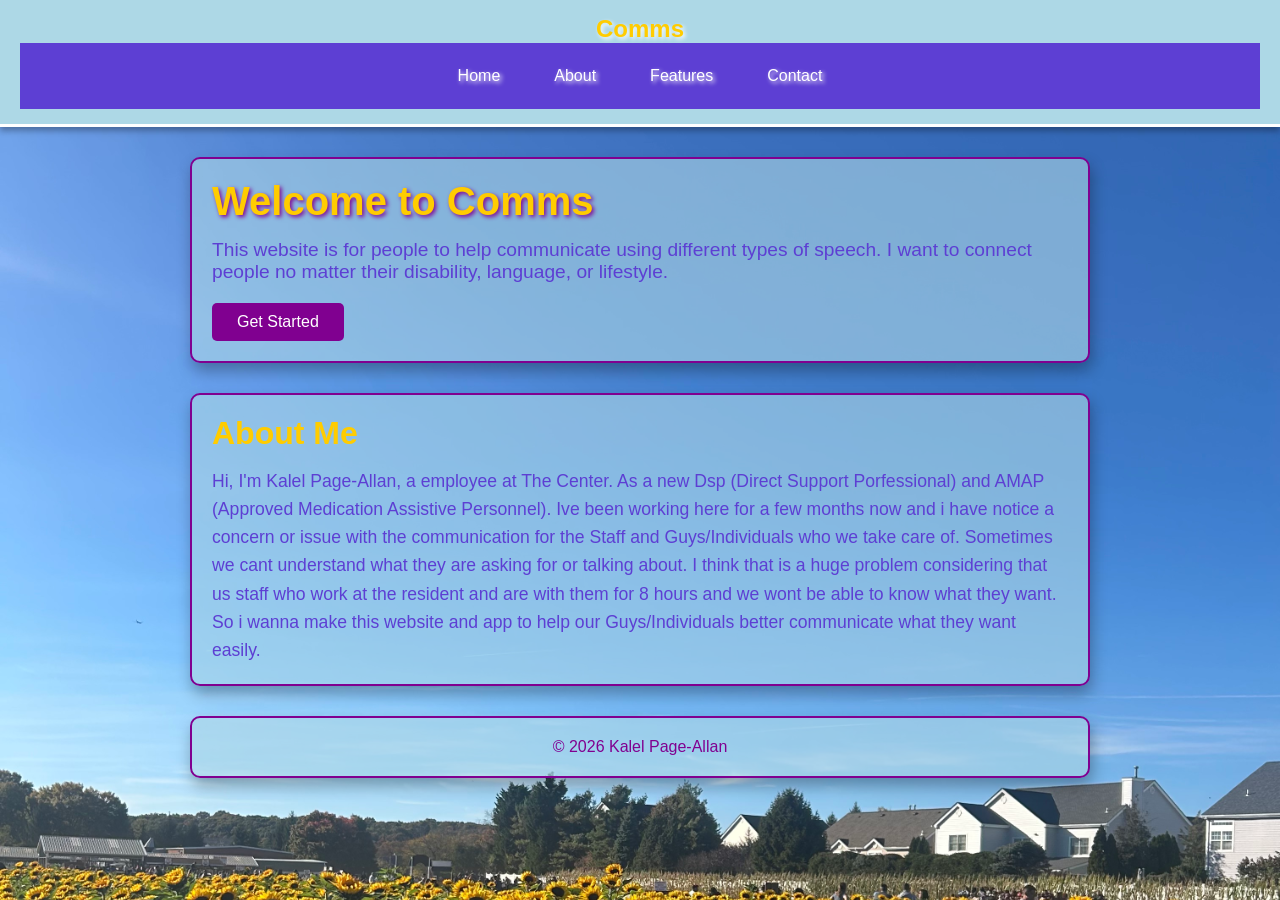
==== index.html @ a220c127 "Update About Me section with new job details" ====
<!DOCTYPE html>
<html lang="en">
<head>
    <meta charset="UTF-8">
    <meta name="viewport" content="width=device-width, initial-scale=1.0">
    <title>Comms</title>
    <link rel="stylesheet" href="Web.css">
</head>
<body>

<header class="banner">
    <h2>Comms</h2>
    <nav class="navbar">
        <a href="index.html" class="nav-link">Home</a>
        <a href="About.html" class="nav-link">About</a>
        <a href="Feature.html" class="nav-link">Features</a>
        <a href="contact.html" class="nav-link">Contact</a>
    </nav>
</header>

<!-- Hero Section -->
<section class="hero container">
    <h1>Welcome to Comms</h1>
    <p>This website is for people to help communicate using different types of speech. 
       I want to connect people no matter their disability, language, or lifestyle.</p>
    <button>Get Started</button>
</section>

<!-- About Section -->
<section class="about container">
    <h2>About Me</h2>
    <p>Hi, I'm Kalel Page-Allan, a employee at The Center. As a new Dsp (Direct Support Porfessional)
    and AMAP (Approved Medication Assistive Personnel). Ive been working here for a few months now and i 
    have notice a concern or issue with the communication for the Staff and Guys/Individuals who we take 
    care of. Sometimes we cant understand what they are asking for or talking about. I think that is a huge 
    problem considering that us staff who work at the resident and are with them for 8 hours and we wont be 
    able to know what they want. So i wanna make this website and app to help our Guys/Individuals 
    better communicate what they want easily. </p>
</section>



<footer class="container">
    <p>© 2026 Kalel Page-Allan</p>
</footer>

</body>
</html>
---- Web.css ----
/* Reset and general */
* {
  box-sizing: border-box;
  margin: 0;
  padding: 0;

}

body {
  font-family: Arial, sans-serif;
  background-image: url(IMG_1334.jpeg);
  background-size: cover;
  background-attachment: fixed;
  color: #5D3FD3
}

/* Header Banner */
.banner {
  background-color: #add8e6; /* Light blue */
  color: #ffcc00;
  padding: 15px 20px;
  text-align: center;
  font-family: Arial;
  text-transform: capitalize;
  text-shadow: 2px 2px 4px #ffffff;
  border-bottom: 3px solid #ffffff;
  box-shadow: 0 4px 6px rgba(0,0,0,0.3);

  
}

/* Navigation Bar */
.navbar {
  display: flex;
  justify-content: center;
  background-color: #5D3FD3; /* Light blue */
  padding: 10px 0;
}

.navbar a {
  color: #ffffff;
  text-decoration: none;
  padding: 12px 20px;
  font-size: 16px;
  transition: 0.3s;
  border: 2px solid transparent;
  margin: 0 5px;
  border-radius: 5px;
}

.navbar a:hover {
  background-color: #800090;
  border-color: #ffffff;
  color: #ffffff;
}

/* Container for sections */
.container {
  background-color: rgba(173, 216, 230, 0.6); /* Light blue with transparency */
  padding: 20px;
  margin: 30px auto;
  width: 85%;
  max-width: 900px;
  border-radius: 10px;
  border: 2px solid #800090;
  box-shadow: 2px 8px 15px rgba(0,0,0,0.3);
}

/* Hero Section */
.hero h1 {
  font-size: 2.5em;
  margin-bottom: 15px;
  color: #ffcc00;
  text-shadow: 2px 2px 4px #800090;
}

.hero p {
  font-size: 1.2em;
  margin-bottom: 20px;
}

.hero button {
  background-color: #800090;
  color: #ffffff;
  padding: 10px 25px;
  border: none;
  border-radius: 5px;
  font-size: 1em;
  cursor: pointer;
  transition: 0.3s;
}

.hero button:hover {
  background-color: #ffcc00;
  color: #000000;
}

/* About Section */
.about h2 {
  font-size: 2em;
  margin-bottom: 15px;
  color: #ffcc00;
}

.about p {
  font-size: 1.1em;
  line-height: 1.6;
}

/* Features Section */
.features h2 {
  font-size: 2em;
  margin-bottom: 20px;
  color: #ffcc00;
  text-align: center;
}

.info-section {
  border: 2px solid #800090;
  padding: 15px;
  margin-bottom: 20px;
  border-radius: 8px;
  background-color: rgba(135, 206, 250, 0.5); /* Light blue */
  transition: transform 0.3s, box-shadow 0.3s;
}

.info-section:hover {
  transform: translateY(-5px);
  box-shadow: 0 8px 15px rgba(0,0,0,0.3);
}

.info-section h3 {
  font-size: 1.5em;
  margin-bottom: 10px;
  color: #ffffff;
}

.info-section p {
  font-size: 1em;
  line-height: 1.5;
}

/* Links inside features */
.info-section a {
  color: #ffcc00;
  text-decoration: none;
  margin-right: 10px;
}

.info-section a:hover {
  text-decoration: underline;
  color: #ffffff;
}

/* Footer */
footer {
  text-align: center;
  padding: 15px;
  background-color: #87cefa; /* Light blue */
  color: #800090;
  font-size: 1em;
  border-top: 2px solid #800090;
  margin-top: 40px;
}

/* Responsive */
@media (max-width: 768px) {
  .navbar {
    flex-direction: column;
  }

  .navbar a {
    margin: 5px 0;
  }

  .hero h1 {
    font-size: 2em;
  }

  .features h2 {
    font-size: 1.8em;
  }
}
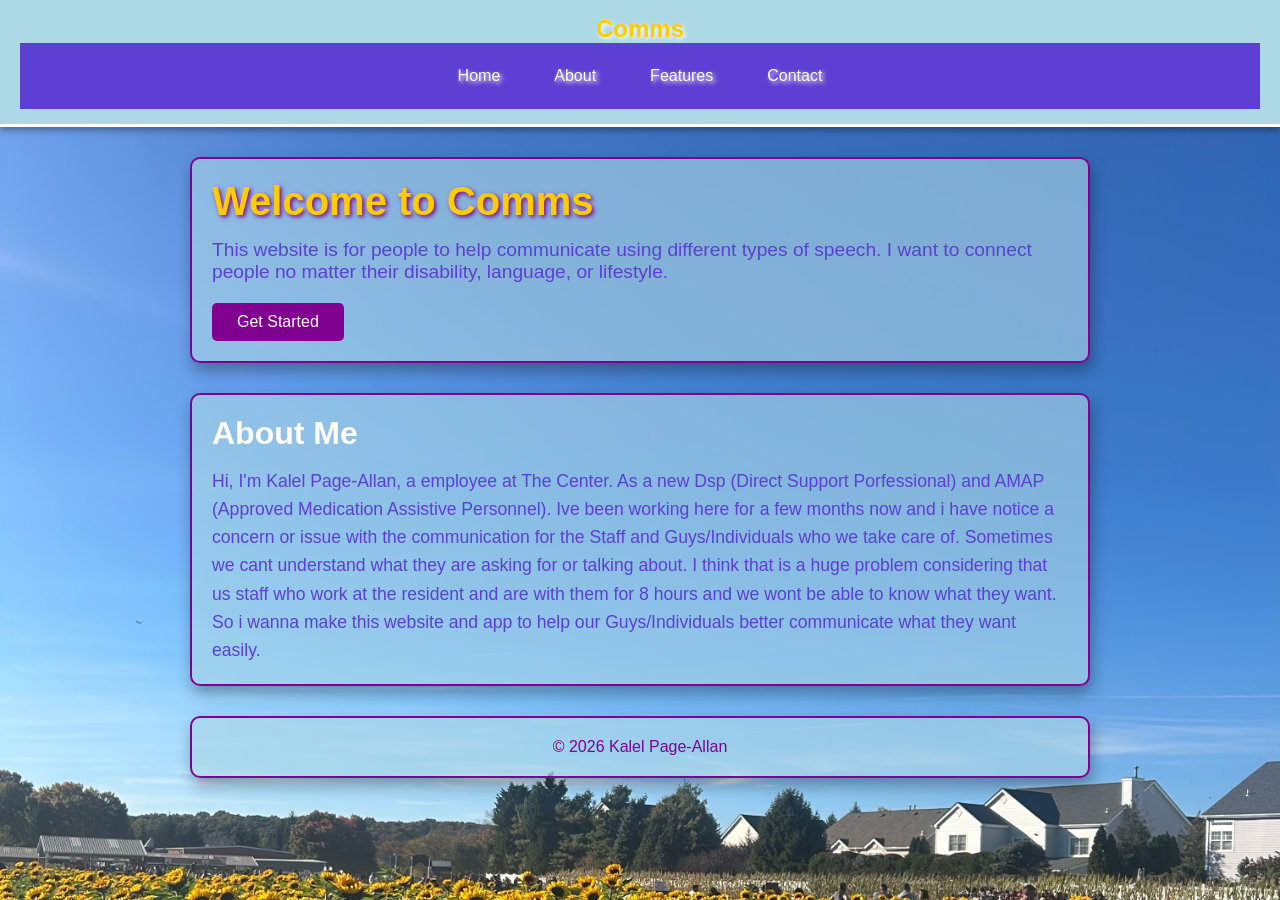
==== commit 6bf99773: "Update index.html" ====
--- a/index.html
+++ b/index.html
@@ -3,7 +3,7 @@
 <head>
     <meta charset="UTF-8">
     <meta name="viewport" content="width=device-width, initial-scale=1.0">
-    <title>Comms</title>
+    <title>COMMS</title>
     <link rel="stylesheet" href="Web.css">
 </head>
 <body>
--- a/Web.css
+++ b/Web.css
@@ -99,7 +99,7 @@
 .about h2 {
   font-size: 2em;
   margin-bottom: 15px;
-  color: #ffcc00;
+  color: #FFFFFF;
 }
 
 .about p {
@@ -111,7 +111,7 @@
 .features h2 {
   font-size: 2em;
   margin-bottom: 20px;
-  color: #ffcc00;
+  color: #5D3FD3;
   text-align: center;
 }
 
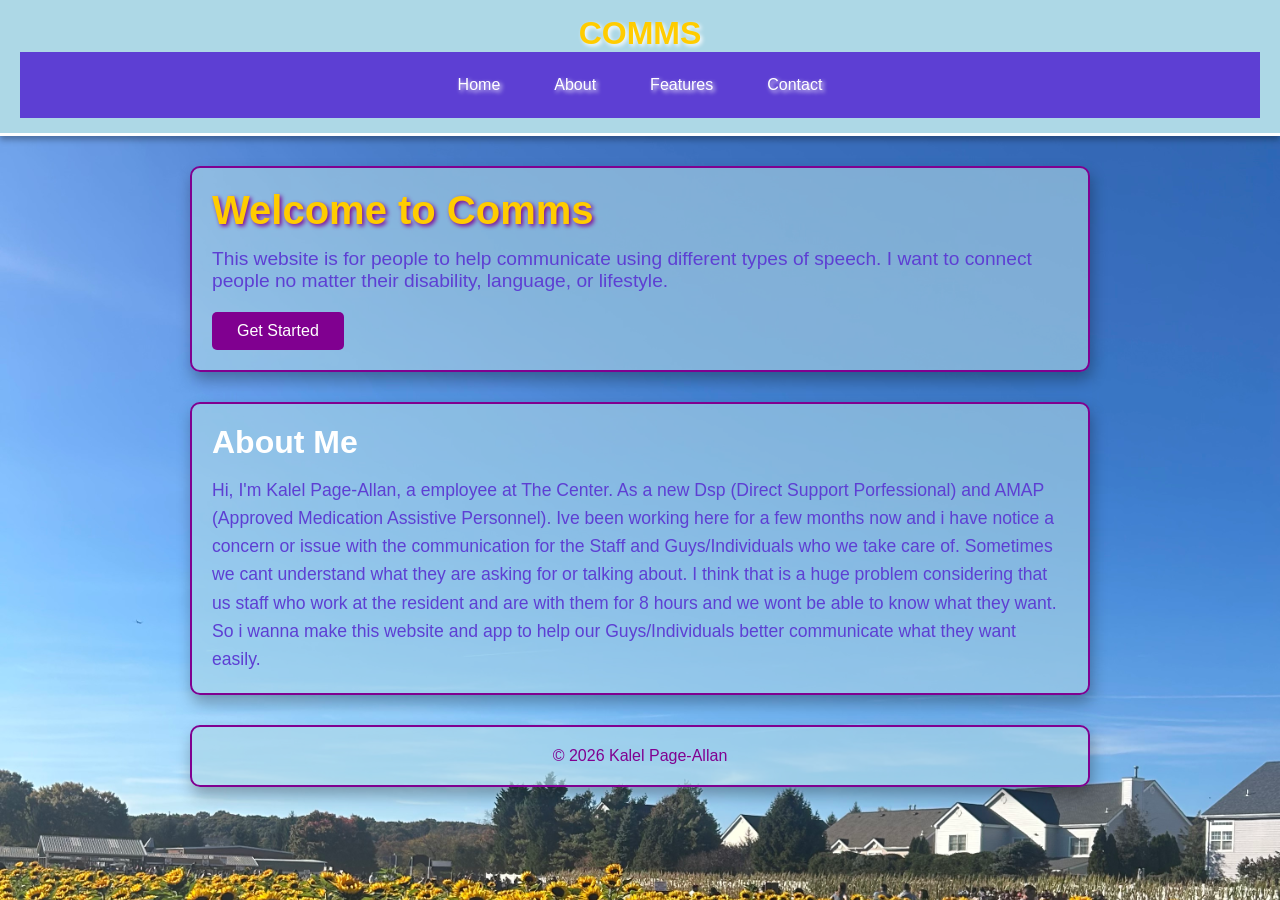
==== commit ca907415: "Change header from h2 to h1 for Comms" ====
--- a/index.html
+++ b/index.html
@@ -9,7 +9,7 @@
 <body>
 
 <header class="banner">
-    <h2>Comms</h2>
+    <h1>COMMS</h1>
     <nav class="navbar">
         <a href="index.html" class="nav-link">Home</a>
         <a href="About.html" class="nav-link">About</a>
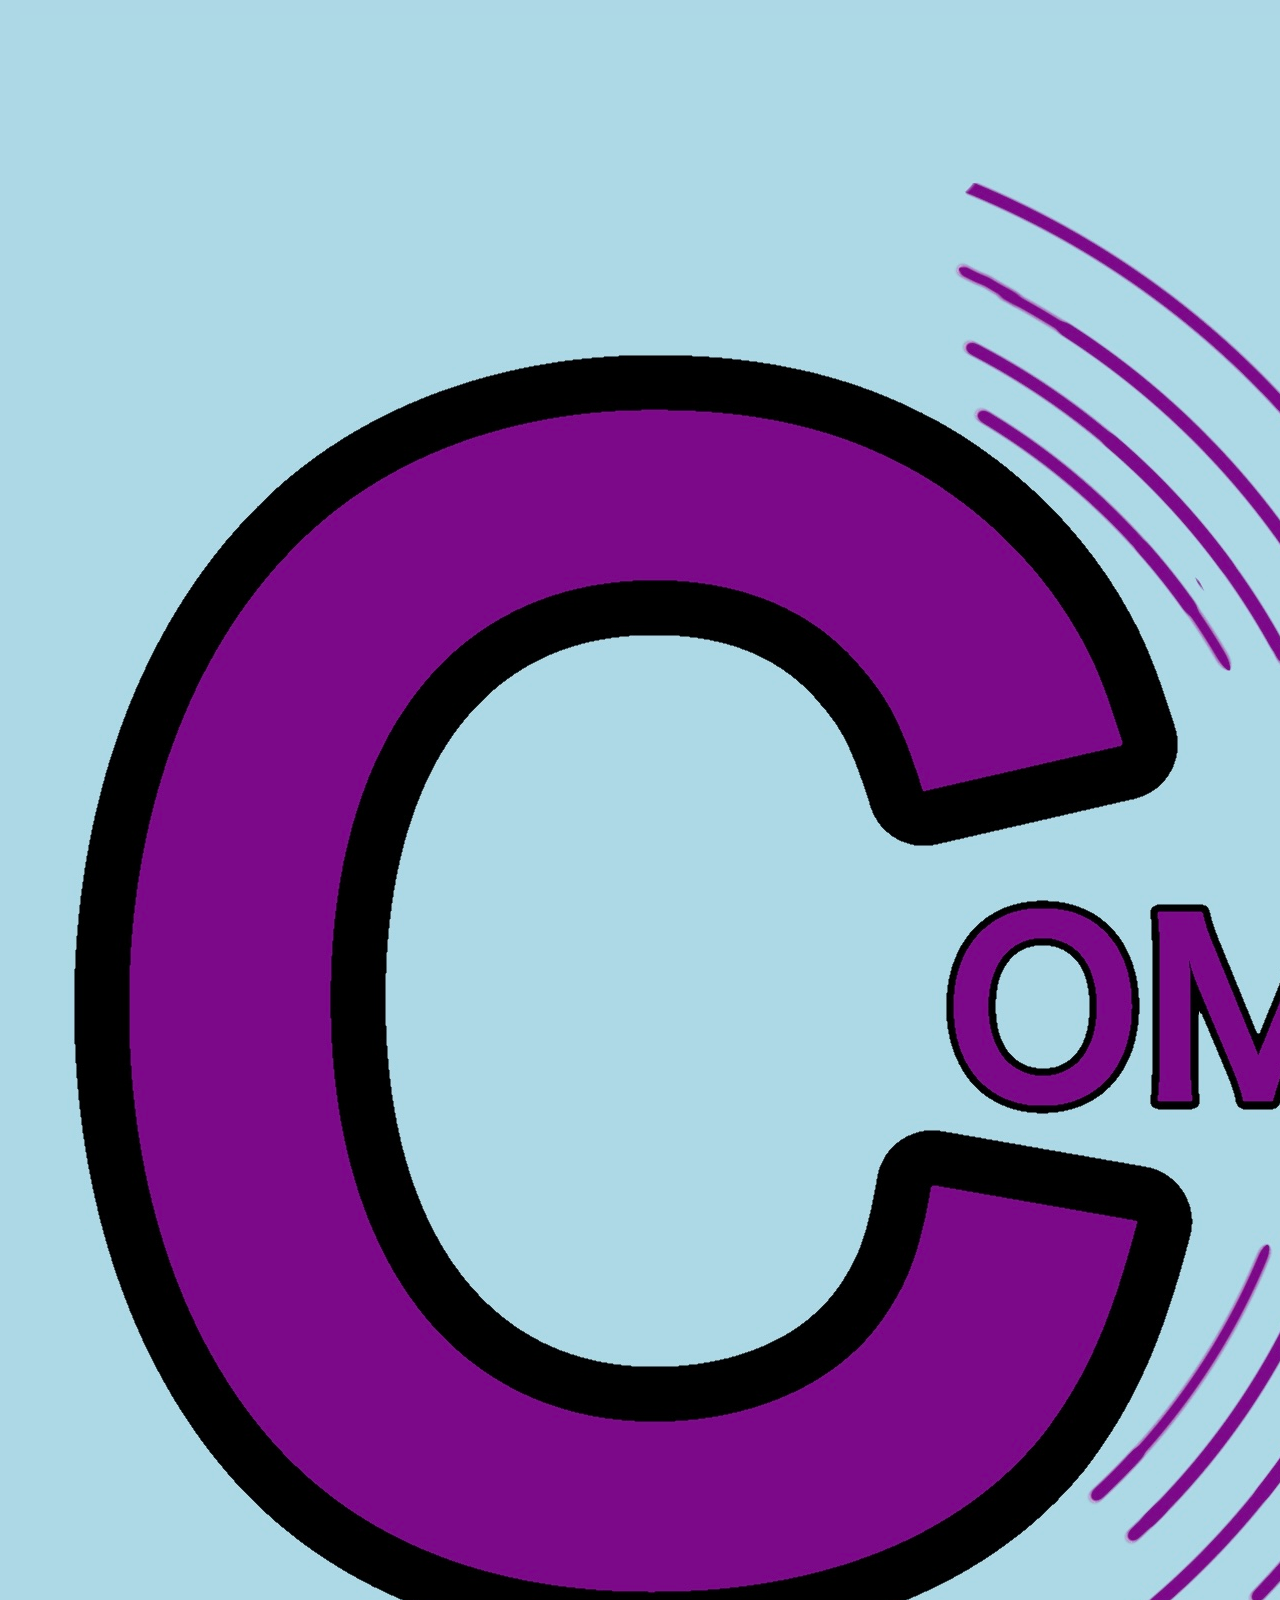
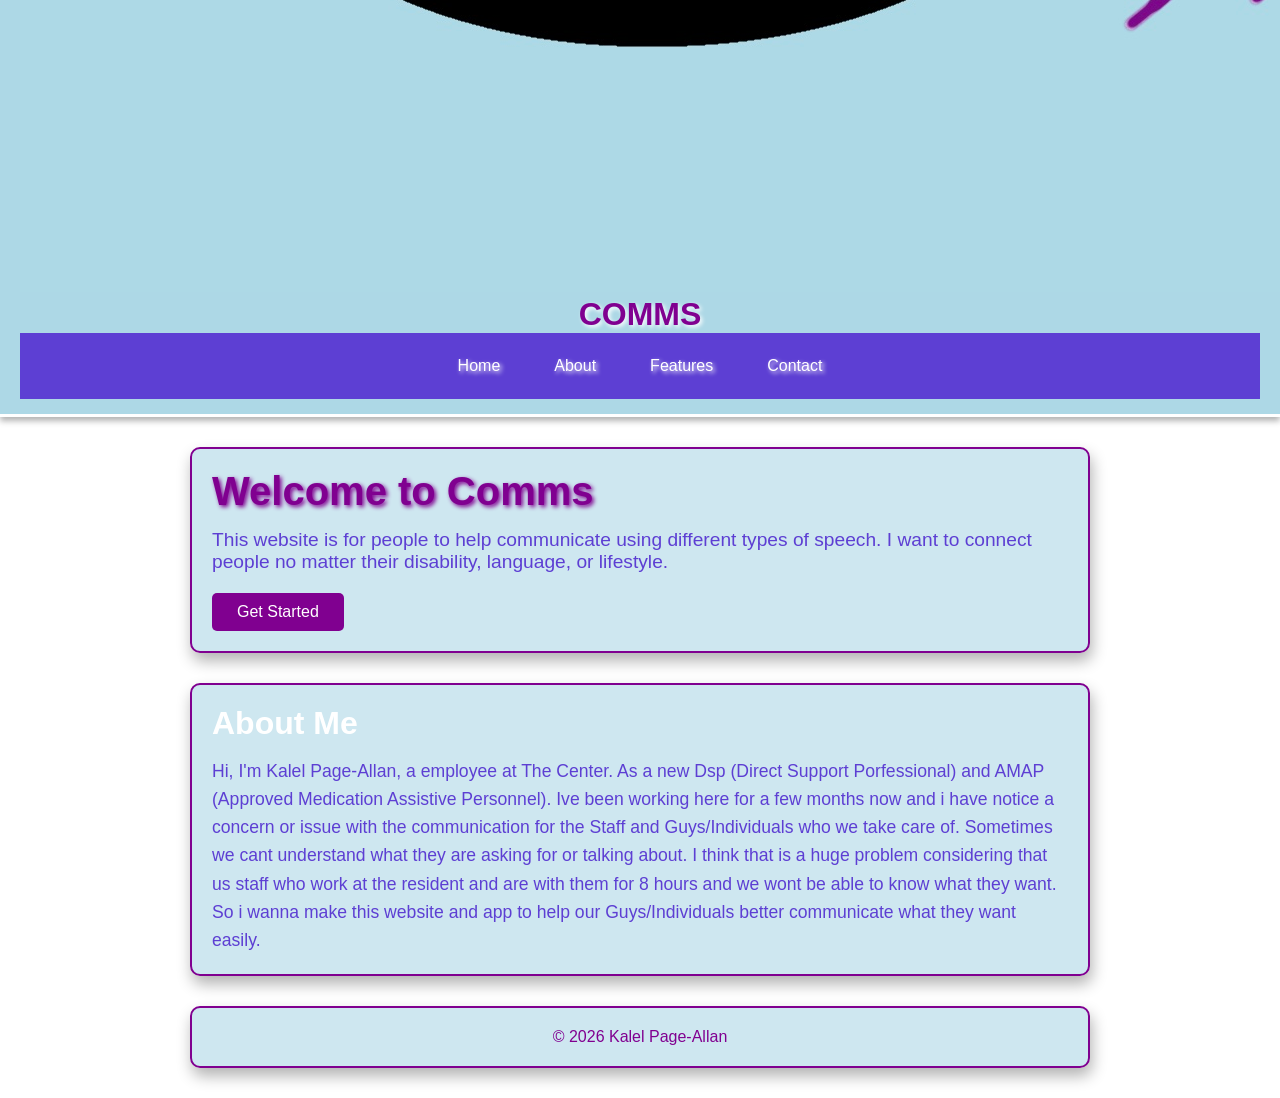
==== commit 683069a9: "Add logo image to header in index.html" ====
--- a/index.html
+++ b/index.html
@@ -9,6 +9,7 @@
 <body>
 
 <header class="banner">
+    <img src="Logo.jpeg" alt="Comms Logo" class="logo">
     <h1>COMMS</h1>
     <nav class="navbar">
         <a href="index.html" class="nav-link">Home</a>
--- a/Web.css
+++ b/Web.css
@@ -11,13 +11,13 @@
   background-image: url(IMG_1334.jpeg);
   background-size: cover;
   background-attachment: fixed;
-  color: #5D3FD3
+  color: #5D3FD3;
 }
 
 /* Header Banner */
 .banner {
   background-color: #add8e6; /* Light blue */
-  color: #ffcc00;
+  color: #800090;
   padding: 15px 20px;
   text-align: center;
   font-family: Arial;
@@ -70,7 +70,7 @@
 .hero h1 {
   font-size: 2.5em;
   margin-bottom: 15px;
-  color: #ffcc00;
+  color: #800090;
   text-shadow: 2px 2px 4px #800090;
 }
 
@@ -91,7 +91,7 @@
 }
 
 .hero button:hover {
-  background-color: #ffcc00;
+  background-color: #800090
   color: #000000;
 }
 
@@ -142,7 +142,7 @@
 
 /* Links inside features */
 .info-section a {
-  color: #ffcc00;
+  color: #800090;
   text-decoration: none;
   margin-right: 10px;
 }
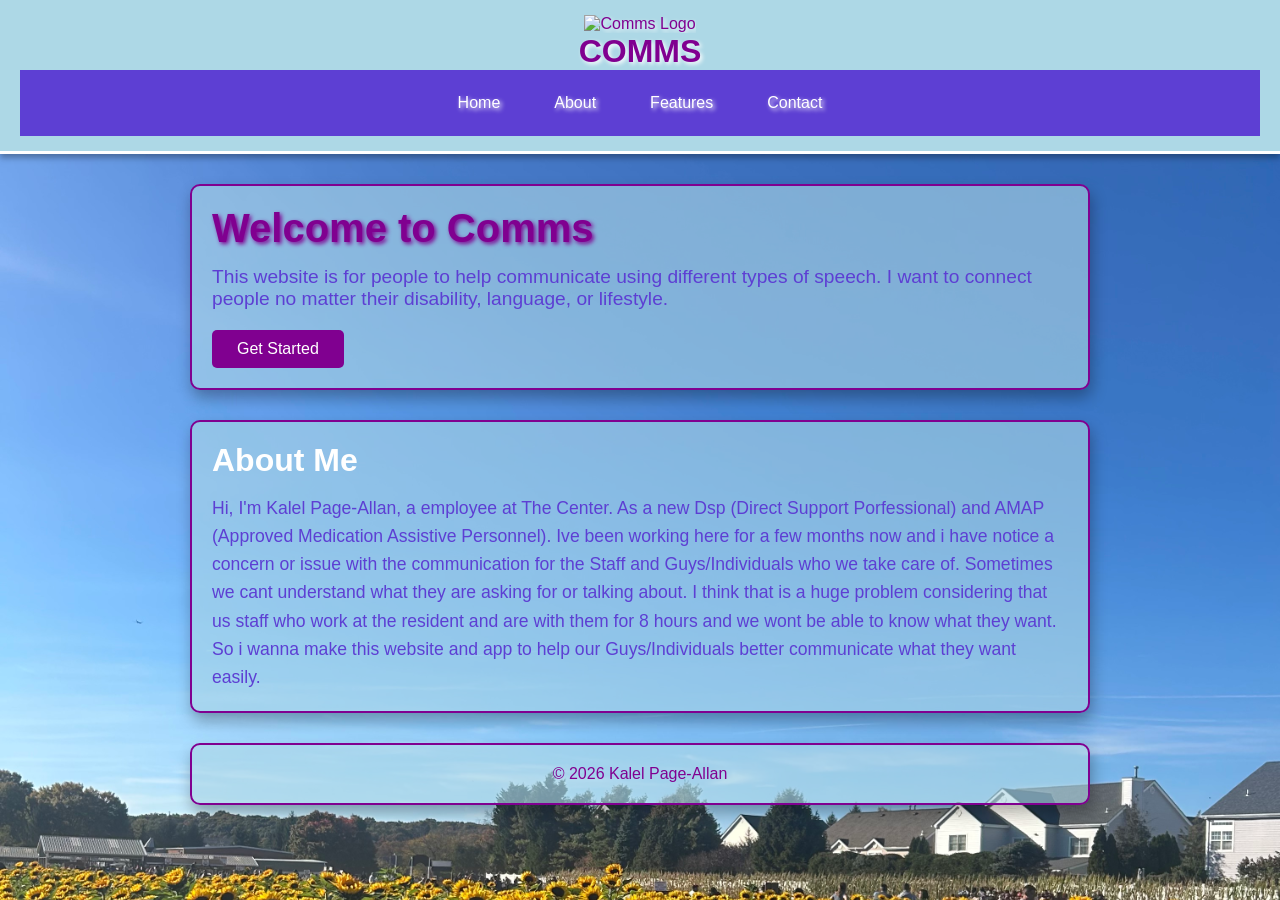
==== commit 02bf4c46: "Update index.html" ====
--- a/index.html
+++ b/index.html
@@ -9,7 +9,8 @@
 <body>
 
 <header class="banner">
-    <img src="Logo.jpeg" alt="Comms Logo" class="logo">
+    <img src="logo.png" alt="Comms Logo" width="80" height="80">
+    <br>
     <h1>COMMS</h1>
     <nav class="navbar">
         <a href="index.html" class="nav-link">Home</a>
--- a/Web.css
+++ b/Web.css
@@ -180,4 +180,10 @@
   .features h2 {
     font-size: 1.8em;
   }
+
+  .logo {
+  width: 10px;
+  height: auto;
+  vertical-align: middle;
+  margin-right: 10px;
 }
